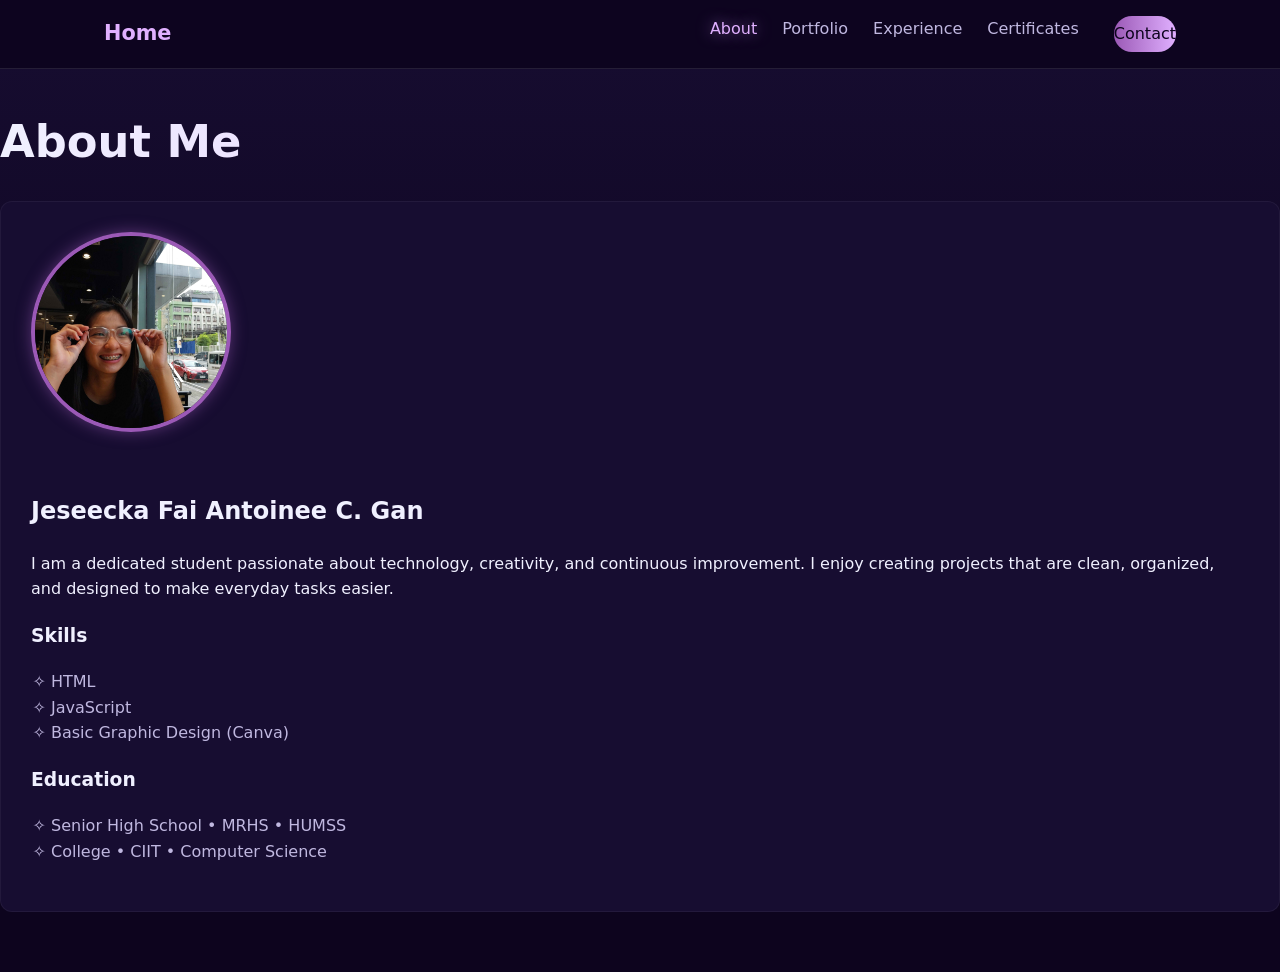
==== about.html @ fbcafc8a "Initial commit: added website structure" ====
<!DOCTYPE html>
<html lang="en">
<head>
    <meta charset="UTF-8">
    <meta name="viewport" content="width=device-width, initial-scale=1.0">
    <title>About Me</title>
    <link rel="stylesheet" href="assets/style.css">
</head>

    <body class="fade-in">
   <header>
    <nav class="navbar">
        <a href="index.html" class="logo">Home</a>
        <span class="menu-toggle" onclick="toggleMenu()">☰</span>
        <ul class="nav-links">
            <li><a href="about.html" class="active">About</a></li>
            <li><a href="projects.html">Portfolio</a></li>
            <li><a href="experience.html">Experience</a></li>
            <li><a href="achievements.html">Certificates</a></li>
            <li><a href="contact.html" class="btn">Contact</a></li>
        </ul>
    </nav>
</header>

    <section class="about">
    <h1>About Me</h1>

    <div class="about-container">
        <img src="assets/pfp.jpg" class="profile-img" alt="Profile Photo" width="200" height="200">
        
        <div>
            <h2>Jeseecka Fai Antoinee C. Gan</h2>
            <p>
                I am a dedicated student passionate about technology, creativity, and continuous improvement.
                I enjoy creating projects that are clean, organized, and designed to make everyday tasks easier.
            </p>
            
            <h3>Skills</h3>
            <ul class="skills-list">
                <li>HTML</li>
                <li>JavaScript</li>
                <li>Basic Graphic Design (Canva)</li>
            </ul>

            <h3>Education</h3>
            <ul class="education">
                <li>Senior High School • MRHS • HUMSS </li>
                <li>College • CIIT • Computer Science </li>
            </ul>
        </div>
    </div>
</section>

<script src="assets/script.js"></script>
</body>
</html>
---- assets/style.css ----
/* ==========================================================
   Variables & Reset
   ========================================================== */
:root {
    --bg: #0d041e;      /* Deep dark purple background */
    --panel: #170d31;   /* Slightly lighter panel/card background */
    --muted: #c0b8e0;   /* Light muted text for paragraphs */
    --accent-1: #9b59b6; /* Primary deep purple */
    --accent-2: #e0b0ff; /* Light, bright purple accent (for highlights) */
    --text: #f0f0ff;    /* Primary text color */
    --transition: 300ms cubic-bezier(.4, 0, .2, 1);
}

* { box-sizing: border-box; }

body {
    margin: 0;
    font-family: 'Inter', system-ui, sans-serif;
    background: linear-gradient(180deg, #170d31, var(--bg) 60%);
    color: var(--text);
    line-height: 1.6;
    min-height: 100vh;
    padding-bottom: 60px;
}

/* Links Reset */
a { text-decoration: none; color: inherit; }

/* Fade In Animation */
.fade-in { animation: fadeIn 450ms var(--transition) both; }
@keyframes fadeIn {
    from { opacity: 0; transform: translateY(6px); }
    to { opacity: 1; transform: translateY(0); }
}

/* ==========================================================
   NAVIGATION
   ========================================================== */
header {
    position: sticky; top: 0; z-index: 100;
    background: rgba(13, 4, 30, 0.9); /* Semi-transparent dark bg */
    backdrop-filter: blur(10px);
    border-bottom: 1px solid rgba(255,255,255,0.1);
}

.navbar {
    display: flex;
    justify-content: space-between;
    align-items: center;
    padding: 1rem 5%;
    max-width: 1200px;
    margin: auto;
}

.logo {
    font-weight: 700;
    font-size: 1.3rem;
    color: var(--accent-2);
}

.menu-toggle {
    display: none;
    font-size: 1.5rem;
    cursor: pointer;
}

.nav-links {
    list-style: none;
    display: flex;
    gap: 25px;
    padding: 0;
    margin: 0;
}

.nav-links a {
    color: var(--muted);
    font-weight: 500;
    padding: 5px 0;
    transition: color 0.2s, text-shadow 0.2s;
}

.nav-links a:hover, .nav-links a.active {
    color: var(--accent-2);
    text-shadow: 0 0 15px rgba(224, 176, 255, 0.6);
}

/* Buttons */
.btn {
    display: inline-block;
    padding: 10px 24px;
    background: linear-gradient(90deg, var(--accent-1), var(--accent-2));
    color: var(--bg) !important;
    border-radius: 50px;
    font-weight: 600;
    margin-left: 10px;
    transition: transform 0.2s, box-shadow 0.2s;
}
.btn:hover {
    transform: scale(1.05);
    box-shadow: 0 5px 20px rgba(155, 89, 182, 0.5);
}

/* Mobile Menu */
@media (max-width: 768px) {
    .menu-toggle { display: block; }

    .nav-links {
        display: none;
        flex-direction: column;
        background: var(--panel);
        position: absolute;
        top: 100%;
        right: 5%; /* Adjusting for a neat mobile dropdown */
        width: 200px;
        padding: 20px;
        border-radius: 8px;
        border: 1px solid rgba(255,255,255,0.1);
        gap: 10px;
        box-shadow: 0 5px 20px rgba(0,0,0,0.4);
    }
    
    .nav-links.show {
        display: flex; /* Class toggled by JS to show menu */
    }

    .nav-links a { padding: 8px 0; }
    .btn { margin-left: 0; margin-top: 10px; }
}

/* ==========================================================
   LAYOUT & SECTIONS
   ========================================================== */
.page-section, .hero {
    padding: 60px 5%;
    max-width: 1100px;
    margin: 0 auto;
}

h1 {
    font-size: 2.8rem;
    margin-bottom: 1.5rem;
    /* Gradient text effect */
    background: linear-gradient(90deg, var(--text), var(--accent-2));
    -webkit-background-clip: text;
    -webkit-text-fill-color: transparent;
}

/* Hero Section (Index.html) */
.hero {
    min-height: 80vh;
    display: flex;
    align-items: center;
    justify-content: center;
    text-align: center;
}
.hero-text h4 { color: var(--accent-2); margin-top: 0; font-weight: 400; }
.hero-text p { max-width: 700px; margin: 20px auto; color: var(--muted); }

/* ABOUT PAGE */
.about-container {
    display: flex;
    gap: 40px;
    align-items: flex-start;
    flex-wrap: wrap;
    background: var(--panel);
    padding: 30px;
    border-radius: 12px;
    border: 1px solid rgba(255,255,255,0.05);
}

.profile-img {
    width: 200px; height: 200px;
    object-fit: cover;
    border-radius: 50%;
    border: 4px solid var(--accent-1);
    box-shadow: 0 0 15px rgba(155, 89, 182, 0.5);
}

.skills-list, .education {
    padding-left: 20px;
    color: var(--muted);
    list-style-type: '✧ '; /* Custom bullet point */
}


/* EXPERIENCE TIMELINE */
.timeline {
    border-left: 3px solid var(--accent-1);
    padding-left: 30px;
    margin-left: 10px;
}

.timeline-item {
    margin-bottom: 40px;
    padding-left: 10px;
    position: relative;
}

/* Dot on timeline */
.timeline-item::before {
    content: '';
    position: absolute;
    left: -33px; top: 8px;
    width: 12px; height: 12px;
    background: var(--accent-2);
    border: 3px solid var(--bg);
    border-radius: 50%;
    box-shadow: 0 0 10px var(--accent-2);
}

.timeline h3 { color: var(--accent-2); margin-top: 0; }
.timeline strong { color: var(--text); }
.timeline img {
    margin-top: 20px;
    border-radius: 10px;
    max-width: 100%;
    border: 1px solid rgba(255,255,255,0.1);
}

/* ==========================================================
   GRIDS (Projects & Certs) - Hover Handled Here!
   ========================================================== */
.projects-grid, .cert-grid {
    display: grid;
    grid-template-columns: repeat(auto-fit, minmax(280px, 1fr));
    gap: 30px;
    margin-top: 30px;
}

.project-card, .cert-card {
    background: var(--panel);
    padding: 20px;
    border-radius: 16px;
    border: 1px solid rgba(255,255,255,0.1);
    text-align: center;
    transition: transform var(--transition), box-shadow var(--transition);
    cursor: pointer; /* Indicates it's clickable */
}

/* Hover effect */
.project-card:hover, .cert-card:hover {
    transform: translateY(-8px); /* Lifts the card */
    box-shadow: 0 15px 40px rgba(0,0,0,0.6), 0 0 20px rgba(224, 176, 255, 0.3); /* Adds glow */
}

.project-card img, .cert-card img {
    width: 100%;
    height: 200px;
    object-fit: cover;
    border-radius: 8px;
    margin-top: 15px;
    border: 1px solid rgba(255,255,255,0.1);
    transition: transform 0.3s;
    cursor: zoom-in; /* Indicates the image can be enlarged */
}

/* Optional: Subtle image zoom on card hover */
.project-card:hover img, .cert-card:hover img {
    transform: scale(1.02);
}
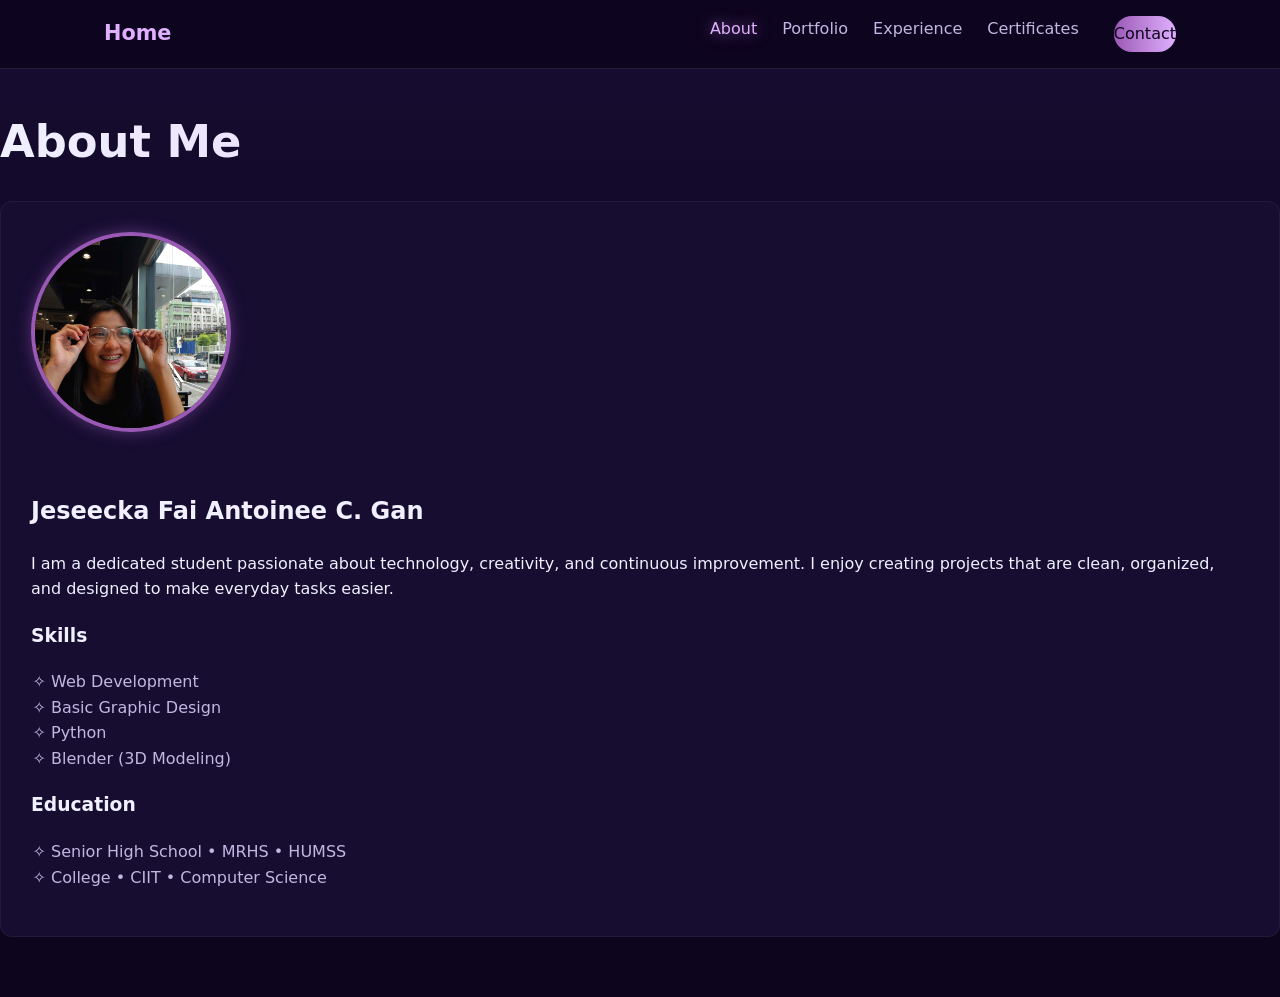
==== commit 2e0aad95: "updated my projects" ====
--- a/about.html
+++ b/about.html
@@ -37,9 +37,10 @@
             
             <h3>Skills</h3>
             <ul class="skills-list">
-                <li>HTML</li>
-                <li>JavaScript</li>
-                <li>Basic Graphic Design (Canva)</li>
+                <li>Web Development</li>
+                <li>Basic Graphic Design</li>
+                <li>Python</li>
+                <li>Blender (3D Modeling)</li>
             </ul>
 
             <h3>Education</h3>
